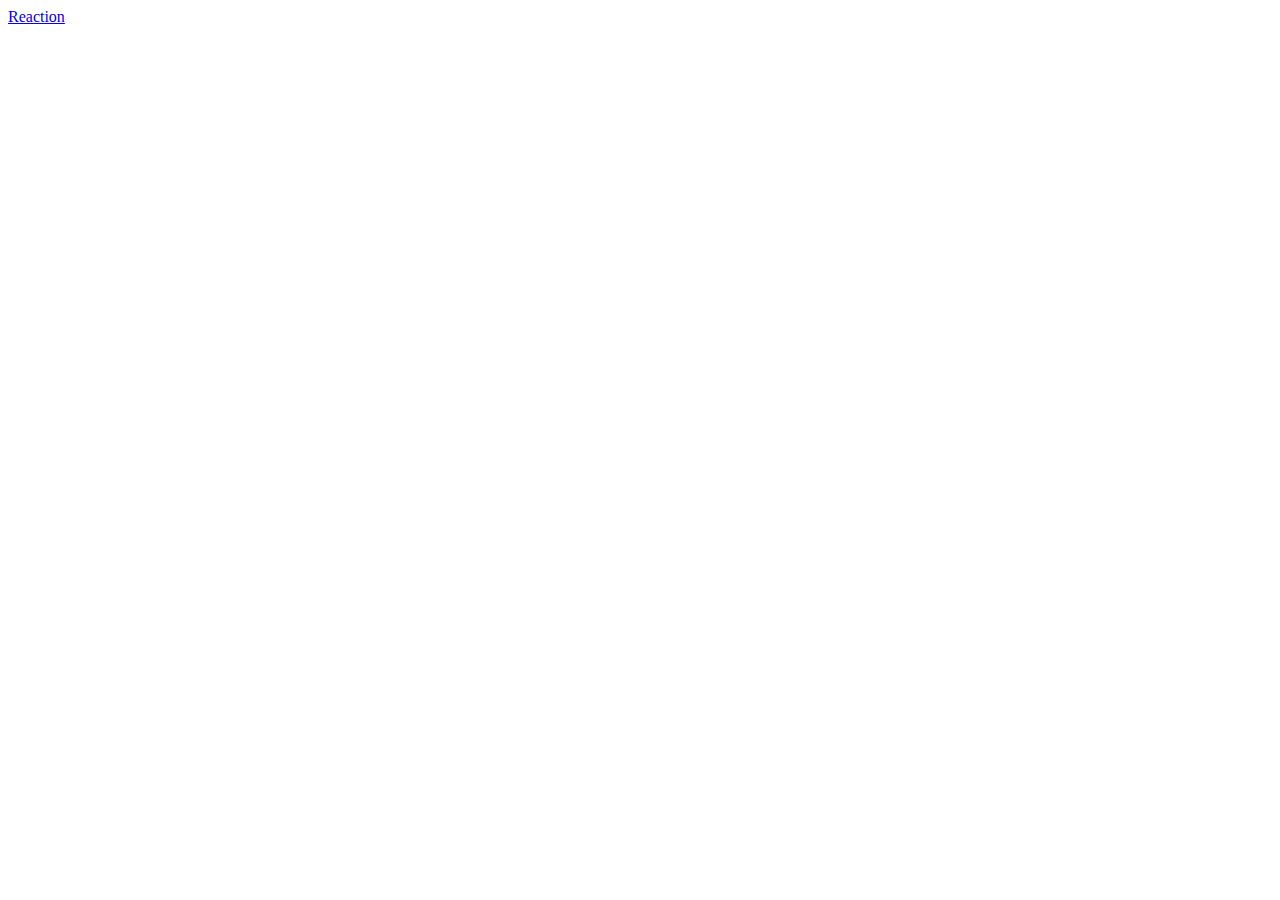
==== index.html @ 860e8c31 "Premier commit" ====
<!DOCTYPE html>

<html lang="fr">

<head>
    <title>HumanBenchmark</title>
    <script src="index.js"></script>
    <link rel="stylesheet" type="text/css" href="index.css">
</head>

<body>
    <a href="reaction/reaction.html">Reaction</a>
</body>

</html>
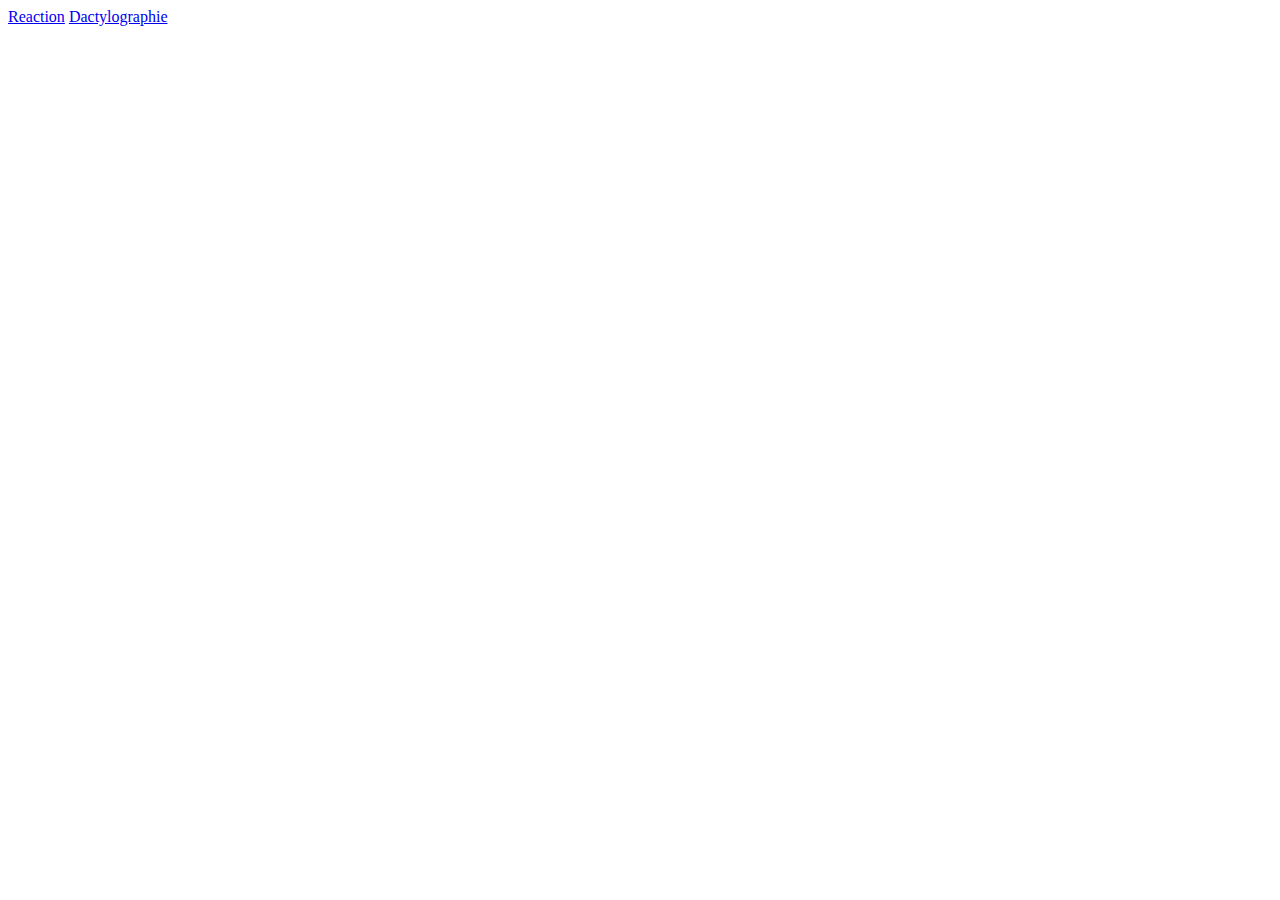
==== commit c8b7903f: "Ajout bouton page d'acceuil et ajout d'un police" ====
--- a/index.html
+++ b/index.html
@@ -10,6 +10,7 @@
 
 <body>
     <a href="reaction/reaction.html">Reaction</a>
+    <a href="dactylo/dactylo.html">Dactylographie</a>
 </body>
 
 </html>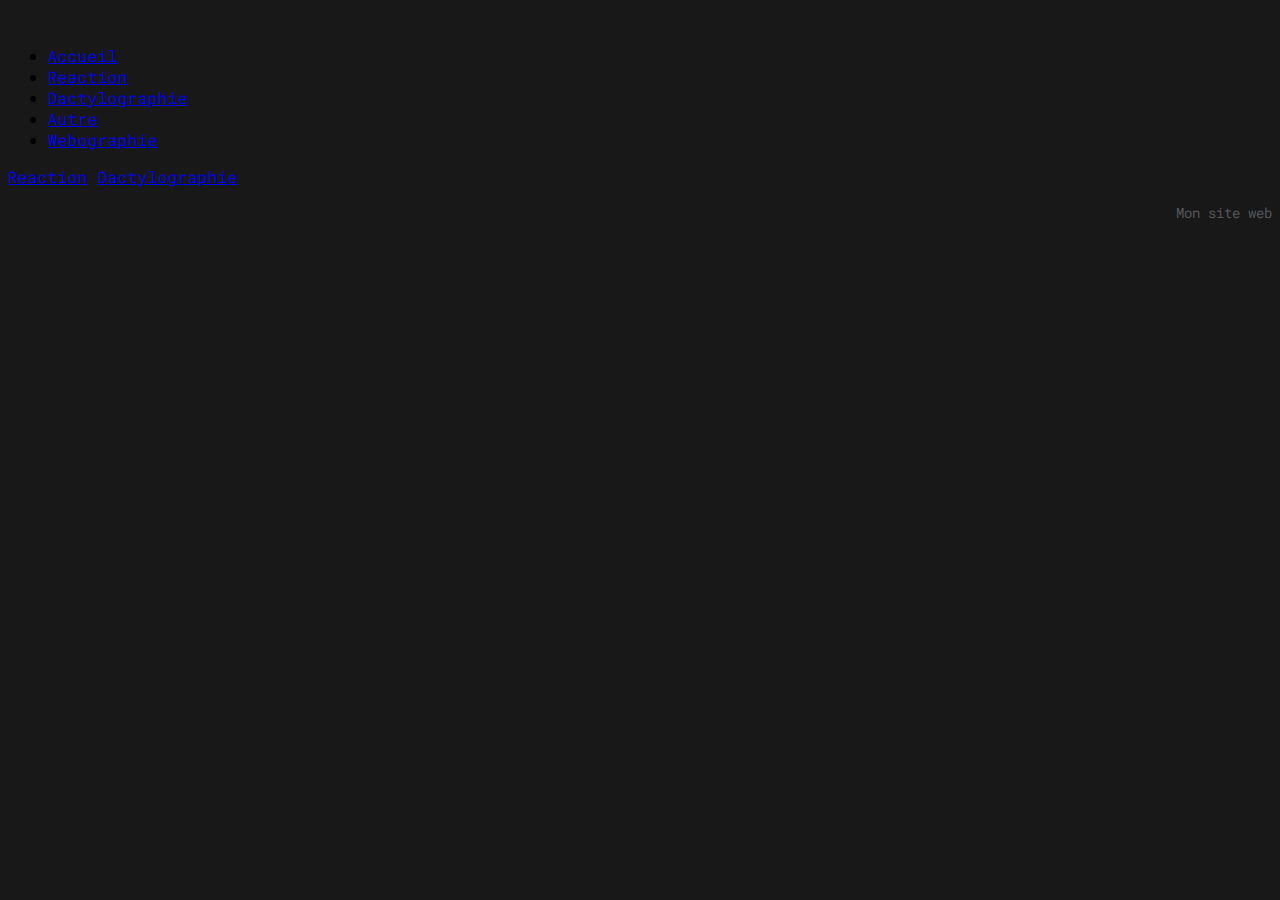
==== commit 21dd3fce: "Amelioration de la dactylographie" ====
--- a/index.html
+++ b/index.html
@@ -5,12 +5,46 @@
 <head>
     <title>HumanBenchmark</title>
     <script src="index.js"></script>
-    <link rel="stylesheet" type="text/css" href="index.css">
+    <link rel="stylesheet" type="text/css" href="../style.css">
 </head>
 
 <body>
-    <a href="reaction/reaction.html">Reaction</a>
-    <a href="dactylo/dactylo.html">Dactylographie</a>
+    <div>
+        <header>
+            <div>
+                <a id="logo" href="../index.html"></a>
+                <img src="../logo.png" alt=""> <!-- à compléter -->
+            </div>
+        </header>
+        <nav>
+            <div>
+                <ul>
+                    <li>
+                        <a href="reaction/reaction.html">Accueil</a>
+                    </li>
+                    <li>
+                        <a href="reaction/reaction.html">Reaction</a>
+                    </li>
+                    <li>
+                        <a href="dactylo/dactylo.html">Dactylographie</a>
+                    </li>
+                    <li>
+                        <a href="dactylo/dactylo.html">Autre</a>
+                    </li>
+                    <li>
+                        <a href="dactylo/dactylo.html">Webographie</a>
+                    </li>
+                </ul>
+            </div>
+        </nav>
+    </div>
+    <section>
+        <a href="reaction/reaction.html">Reaction</a>
+        <a href="dactylo/dactylo.html">Dactylographie</a>
+    </section>
+    <footer>
+        <p>Mon site web</p>
+    </footer>
 </body>
 
 </html>--- a/style.css
+++ b/style.css
@@ -0,0 +1,37 @@
+@import url('https://fonts.googleapis.com/css2?family=Roboto+Mono&display=swap');
+
+#zone {
+    background-color: #1E88E5;
+    height: 20vh;
+    width: 100vw;
+}
+
+.caractere_bon{
+    color: #e5f4f4;
+}
+
+.caractere_mauvais{
+    color: #da3333;
+}
+
+.caractere_en_trop{
+    color: #791717;
+}
+
+
+p{
+    color: #53565a;
+}
+
+
+body{
+    background-color: #181818;
+    font-family: 'Roboto Mono', monospace;
+}
+
+footer{
+    text-align: right;
+    color: rgb(160, 160, 160);
+    line-height: 1.69;
+    font-size: 14px;
+}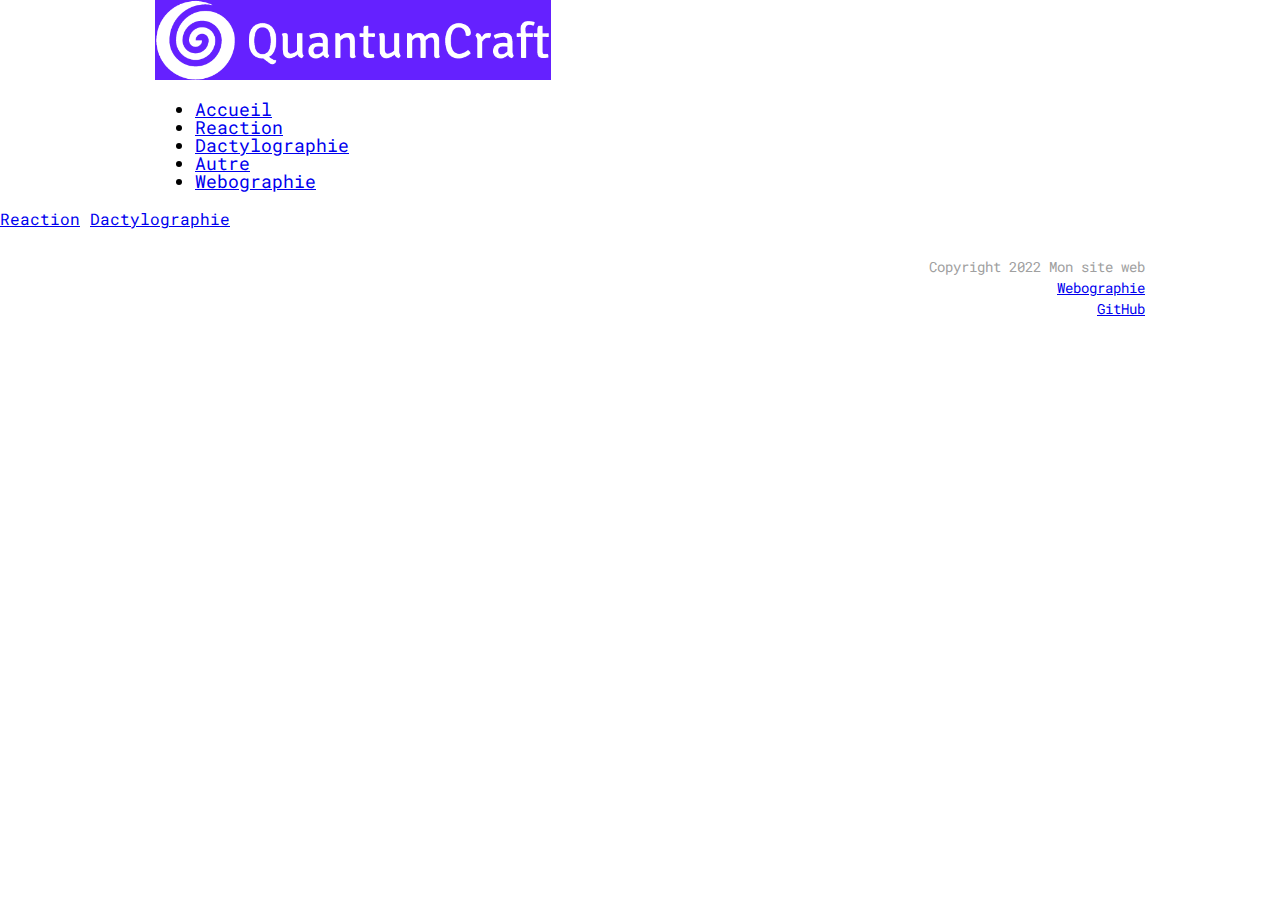
==== commit 6fad983a: "Amélioration de reaction.js" ====
--- a/index.html
+++ b/index.html
@@ -5,22 +5,22 @@
 <head>
     <title>HumanBenchmark</title>
     <script src="index.js"></script>
-    <link rel="stylesheet" type="text/css" href="../style.css">
+    <link rel="stylesheet" type="text/css" href="style.css">
 </head>
 
 <body>
-    <div>
+    <div id="menu">
         <header>
             <div>
                 <a id="logo" href="../index.html"></a>
-                <img src="../logo.png" alt=""> <!-- à compléter -->
+                <img src="logo.png" alt="">
             </div>
         </header>
         <nav>
             <div>
                 <ul>
                     <li>
-                        <a href="reaction/reaction.html">Accueil</a>
+                        <a href="index.html">Accueil</a>
                     </li>
                     <li>
                         <a href="reaction/reaction.html">Reaction</a>
@@ -43,7 +43,9 @@
         <a href="dactylo/dactylo.html">Dactylographie</a>
     </section>
     <footer>
-        <p>Mon site web</p>
+        <p>Copyright 2022 Mon site web</p>
+        <p><a href="webographie.html">Webographie</a></p>
+        <p><a href="https://github.com/mdev9/fluffy-octo-disco">GitHub</a></p>
     </footer>
 </body>
 
--- a/style.css
+++ b/style.css
@@ -6,32 +6,55 @@
     width: 100vw;
 }
 
-.caractere_bon{
+.caractere_bon {
     color: #e5f4f4;
 }
 
-.caractere_mauvais{
+.caractere_mauvais {
     color: #da3333;
 }
 
-.caractere_en_trop{
+.caractere_en_trop {
     color: #791717;
 }
 
 
-p{
+#p_dactylo {
     color: #53565a;
 }
 
 
-body{
-    background-color: #181818;
+body {
+    /* background-color: #181818; */
     font-family: 'Roboto Mono', monospace;
+    margin: 0;
 }
 
-footer{
+footer {
     text-align: right;
     color: rgb(160, 160, 160);
-    line-height: 1.69;
+    line-height: 0.5;
     font-size: 14px;
-}+    padding: 20px;
+    margin: 0px auto;
+    max-width: 1010px;
+    position: relative;
+}
+
+
+#menu {
+    padding: 0px 20px;
+    margin: 0px auto;
+    max-width: 1010px;
+    position: relative;
+    font-weight: 400;
+    outline: 0;
+    box-sizing: border-box;
+    color: black;
+    font-size: 18px;
+    line-height: 1;
+}
+
+img {
+    max-height: 80px;
+}
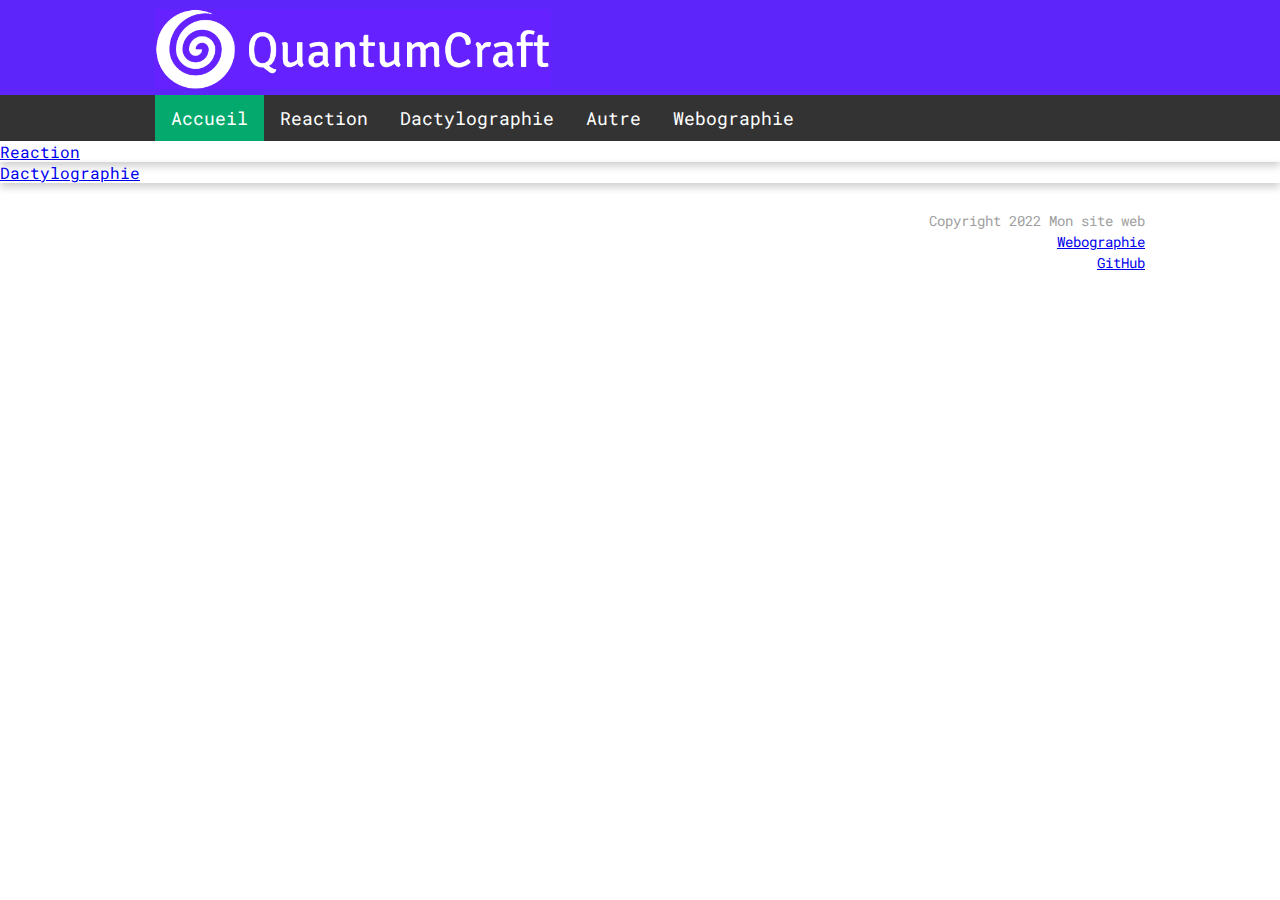
==== commit f65cd8b1: "css" ====
--- a/index.html
+++ b/index.html
@@ -11,16 +11,16 @@
 <body>
     <div id="menu">
         <header>
-            <div>
-                <a id="logo" href="../index.html"></a>
+            <div id="logo">
+                <a href="../index.html"></a>
                 <img src="logo.png" alt="">
             </div>
         </header>
         <nav>
-            <div>
-                <ul>
+            <div id="nav_div">
+                <ul id="nav_ul">
                     <li>
-                        <a href="index.html">Accueil</a>
+                        <a href="index.html" class="actif">Accueil</a>
                     </li>
                     <li>
                         <a href="reaction/reaction.html">Reaction</a>
@@ -39,8 +39,14 @@
         </nav>
     </div>
     <section>
-        <a href="reaction/reaction.html">Reaction</a>
-        <a href="dactylo/dactylo.html">Dactylographie</a>
+        <div class="card">
+            <a href="reaction/reaction.html">Reaction</a>
+        </div>
+
+        <div class="card">
+            <a href="dactylo/dactylo.html">Dactylographie</a>            
+        </div>
+        
     </section>
     <footer>
         <p>Copyright 2022 Mon site web</p>
--- a/style.css
+++ b/style.css
@@ -1,60 +1,129 @@
-@import url('https://fonts.googleapis.com/css2?family=Roboto+Mono&display=swap');
+@import url("https://fonts.googleapis.com/css2?family=Roboto+Mono&display=swap");
 
 #zone {
-    background-color: #1E88E5;
-    height: 20vh;
-    width: 100vw;
+  background-color: #1e88e5;
+  height: 20vh;
+  width: 100vw;
 }
 
 .caractere_bon {
-    color: #e5f4f4;
+  color: #e5f4f4;
 }
 
 .caractere_mauvais {
-    color: #da3333;
+  color: #da3333;
 }
 
 .caractere_en_trop {
-    color: #791717;
+  color: #791717;
 }
 
-
 #p_dactylo {
-    color: #53565a;
+  color: #53565a;
 }
 
-
 body {
-    /* background-color: #181818; */
-    font-family: 'Roboto Mono', monospace;
-    margin: 0;
+  /* background-color: #181818; */
+  font-family: "Roboto Mono", monospace;
+  margin: 0;
 }
 
 footer {
-    text-align: right;
-    color: rgb(160, 160, 160);
-    line-height: 0.5;
-    font-size: 14px;
-    padding: 20px;
-    margin: 0px auto;
-    max-width: 1010px;
-    position: relative;
+  text-align: right;
+  color: rgb(160, 160, 160);
+  line-height: 0.5;
+  font-size: 14px;
+  padding: 20px;
+  margin: 0px auto;
+  max-width: 1010px;
+  position: relative;
 }
 
-
 #menu {
-    padding: 0px 20px;
-    margin: 0px auto;
-    max-width: 1010px;
-    position: relative;
-    font-weight: 400;
-    outline: 0;
-    box-sizing: border-box;
-    color: black;
-    font-size: 18px;
-    line-height: 1;
+  font-weight: 400;
+  outline: 0;
+  font-size: 18px;
+  line-height: 1;
 }
 
 img {
-    max-height: 80px;
+  max-height: 80px;
 }
+
+header {
+  background-color: #5e25fb;
+  padding: 1vh;
+}
+
+/* https://www.w3schools.com/howto/howto_css_cards.asp */
+.card {
+  box-shadow: 0 4px 8px 0 rgba(0, 0, 0, 0.2);
+  transition: 0.3s;
+}
+
+.card:hover {
+  box-shadow: 0 8px 16px 0 rgba(0, 0, 0, 0.2);
+}
+
+#logo {
+  padding: 0px 20px;
+  margin: 0px auto;
+  max-width: 1010px;
+  position: relative;
+  box-sizing: border-box;
+  margin-bottom: -5px;
+}
+
+nav {
+  background-color: #333;
+}
+
+#nav_div {
+  padding: 0px 20px;
+  margin: 0px auto;
+  max-width: 1010px;
+  position: relative;
+  box-sizing: border-box;
+}
+
+#nav_ul {
+  list-style-type: none;
+  margin: 0;
+  padding: 0;
+  overflow: hidden;
+  background-color: #333;
+  position: sticky;
+  top: 0;
+  width: 100%;
+  /* padding-left: 20%;
+    padding-right: 20%; */
+}
+
+li {
+  float: left;
+}
+
+li a {
+  display: block;
+  color: white;
+  text-align: center;
+  padding: 14px 16px;
+  text-decoration: none;
+}
+
+/* Page active */
+.actif {
+  background-color: #04aa6d;
+  color: white;
+}
+
+/* Change la couleur de l'élément au survol */
+li a:hover {
+  background-color: #555;
+  color: white;
+}
+
+/* Sauf si c'est l'élément actif*/
+li a:hover:not(.actif) {
+  background-color: #111;
+}
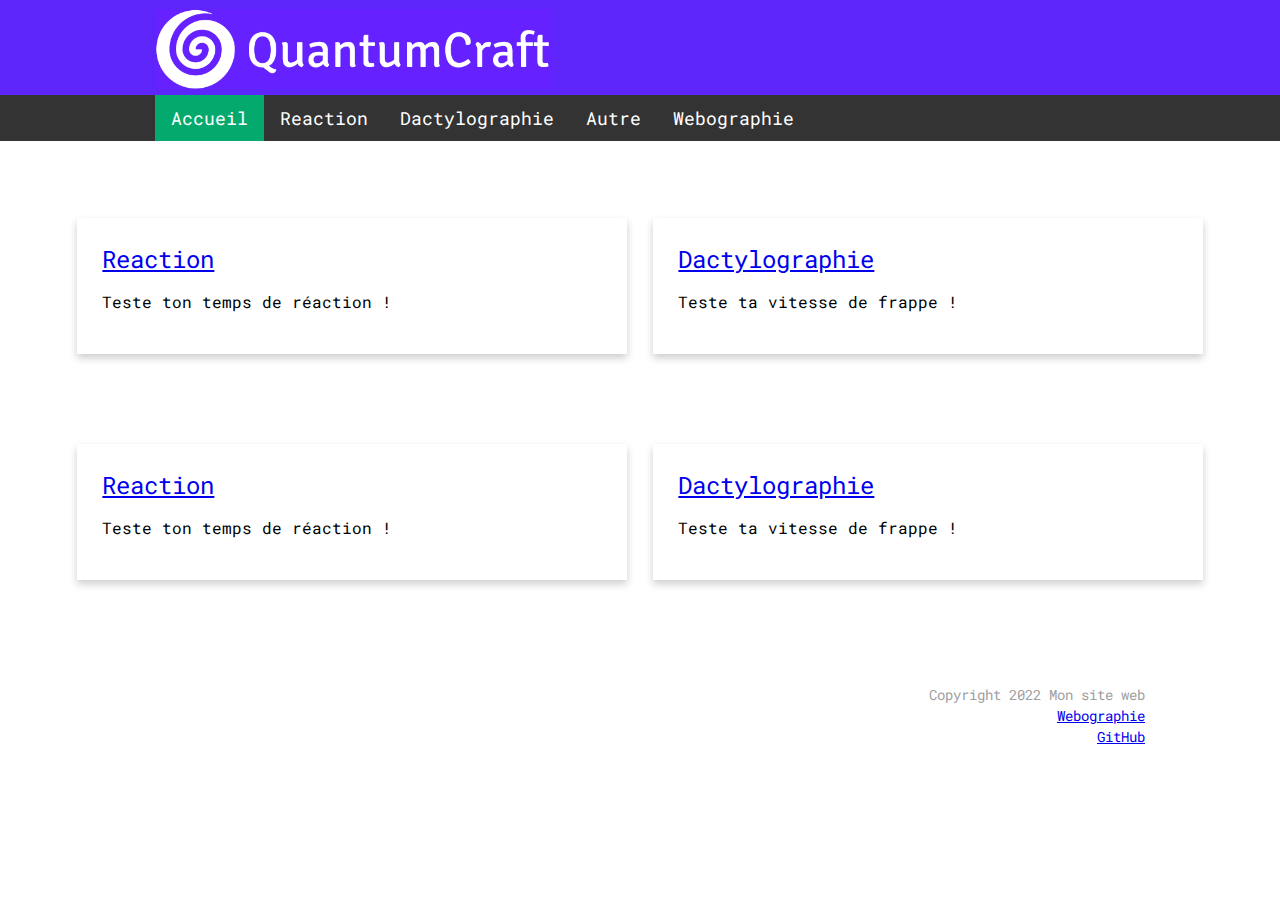
==== commit b831d026: "dactylo possibilite de recommencer le jeu et textes aléatoires, ajout de styles" ====
--- a/index.html
+++ b/index.html
@@ -32,21 +32,36 @@
                         <a href="dactylo/dactylo.html">Autre</a>
                     </li>
                     <li>
-                        <a href="dactylo/dactylo.html">Webographie</a>
+                        <a href="webographie.html">Webographie</a>
                     </li>
                 </ul>
             </div>
         </nav>
     </div>
     <section>
-        <div class="card">
-            <a href="reaction/reaction.html">Reaction</a>
+        <div class="flex-container">
+            <div class="card">
+                <a href="reaction/reaction.html">Reaction</a>
+                <p>Teste ton temps de réaction !</p>
+            </div>
+
+            <div class="card">
+                <a href="dactylo/dactylo.html">Dactylographie</a>
+                <p>Teste ta vitesse de frappe !</p>
+            </div>
+        </div>
+        <div class="flex-container">
+            <div class="card">
+                <a href="reaction/reaction.html">Reaction</a>
+                <p>Teste ton temps de réaction !</p>
+            </div>
+
+            <div class="card">
+                <a href="dactylo/dactylo.html">Dactylographie</a>
+                <p>Teste ta vitesse de frappe !</p>
+            </div>
         </div>
 
-        <div class="card">
-            <a href="dactylo/dactylo.html">Dactylographie</a>            
-        </div>
-        
     </section>
     <footer>
         <p>Copyright 2022 Mon site web</p>
--- a/style.css
+++ b/style.css
@@ -7,23 +7,27 @@
 }
 
 .caractere_bon {
-  color: #e5f4f4;
+  color: #212b43;
 }
 
 .caractere_mauvais {
-  color: #da3333;
+  color: #db002c;
 }
 
 .caractere_en_trop {
-  color: #791717;
+  color: #8b0303;
 }
 
-#p_dactylo {
-  color: #53565a;
+#card-dactylo {
+  background-color: #ffefef;
+}
+
+#p-dactylo {
+  color: #6bd1e7;
+  font-size: 1.3em;
 }
 
 body {
-  /* background-color: #181818; */
   font-family: "Roboto Mono", monospace;
   margin: 0;
 }
@@ -55,10 +59,28 @@
   padding: 1vh;
 }
 
+.flex-container {
+  display: flex;
+  flex-direction: row;
+  flex-wrap: wrap;
+  justify-content: space-around;
+  align-items: center;
+  margin: 5vw;
+  /*max-width: 1010px;
+  position: relative; */
+}
+
+
 /* https://www.w3schools.com/howto/howto_css_cards.asp */
 .card {
+  padding: 2vw; 
+  flex: 1;
+  margin: 1vw;
   box-shadow: 0 4px 8px 0 rgba(0, 0, 0, 0.2);
-  transition: 0.3s;
+}
+
+.card > a {
+  font-size: 1.5em;
 }
 
 .card:hover {
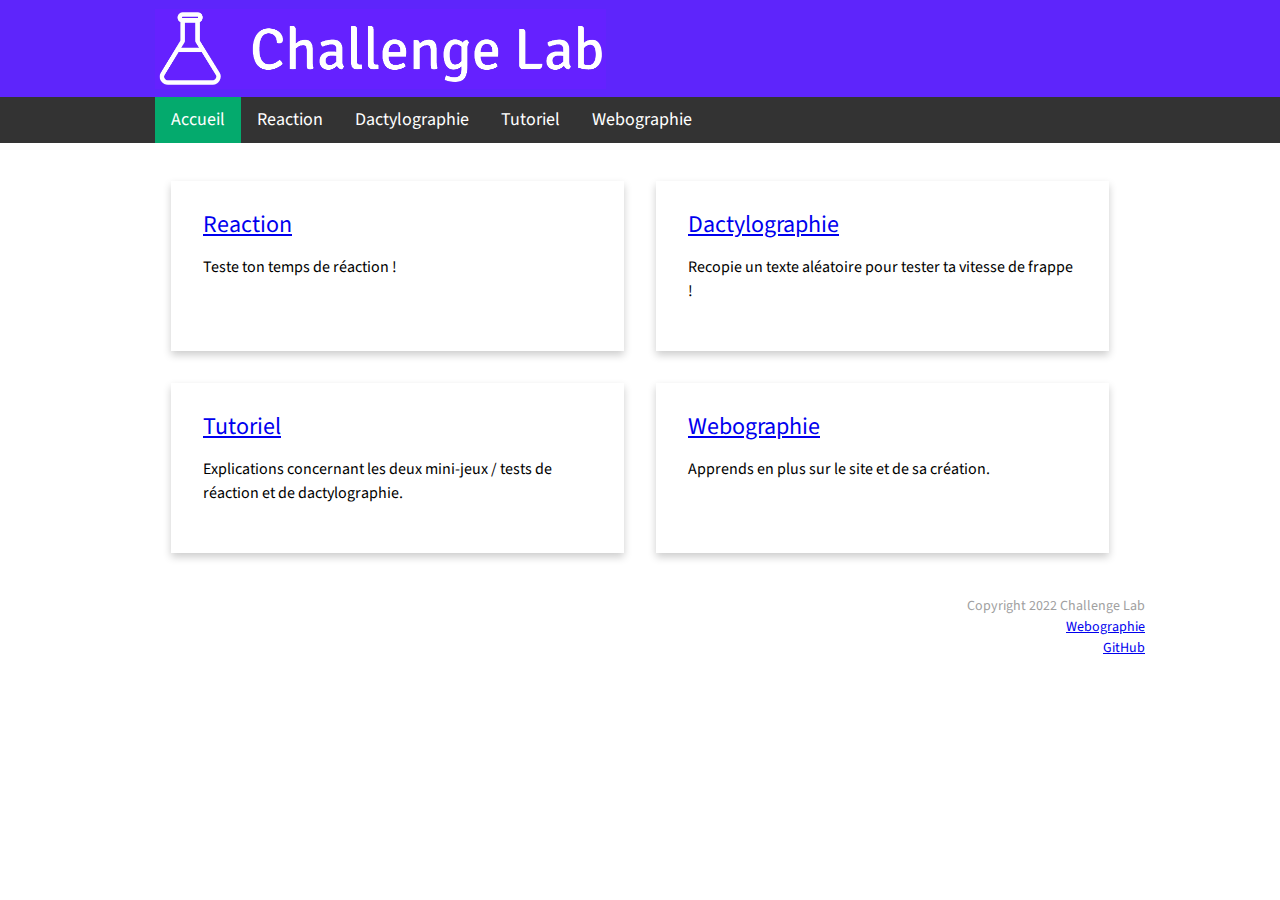
==== commit 069ec3ac: "Version finale : ajout de webographie et page tutoriel ainsi que modifications css" ====
--- a/index.html
+++ b/index.html
@@ -3,6 +3,7 @@
 <html lang="fr">
 
 <head>
+    <meta charset="UTF-8">
     <title>HumanBenchmark</title>
     <script src="index.js"></script>
     <link rel="stylesheet" type="text/css" href="style.css">
@@ -20,25 +21,26 @@
             <div id="nav_div">
                 <ul id="nav_ul">
                     <li>
-                        <a href="index.html" class="actif">Accueil</a>
+                        <a href="index.html" class="nav_li_a actif">Accueil</a>
                     </li>
                     <li>
-                        <a href="reaction/reaction.html">Reaction</a>
+                        <a href="reaction/reaction.html" class="nav_li_a">Reaction</a>
                     </li>
                     <li>
-                        <a href="dactylo/dactylo.html">Dactylographie</a>
+                        <a href="dactylo/dactylo.html" class="nav_li_a">Dactylographie</a>
                     </li>
                     <li>
-                        <a href="dactylo/dactylo.html">Autre</a>
+                        <a href="tutoriel.html" class="nav_li_a">Tutoriel</a>
                     </li>
                     <li>
-                        <a href="webographie.html">Webographie</a>
+                        <a href="webographie.html" class="nav_li_a">Webographie</a>
                     </li>
                 </ul>
             </div>
         </nav>
     </div>
     <section>
+        <br>
         <div class="flex-container">
             <div class="card">
                 <a href="reaction/reaction.html">Reaction</a>
@@ -47,24 +49,24 @@
 
             <div class="card">
                 <a href="dactylo/dactylo.html">Dactylographie</a>
-                <p>Teste ta vitesse de frappe !</p>
+                <p>Recopie un texte aléatoire pour tester ta vitesse de frappe !</p>
             </div>
         </div>
         <div class="flex-container">
             <div class="card">
-                <a href="reaction/reaction.html">Reaction</a>
-                <p>Teste ton temps de réaction !</p>
+                <a href="tutoriel.html">Tutoriel</a>
+                <p>Explications concernant les deux mini-jeux / tests de réaction et de dactylographie.</p>
             </div>
 
             <div class="card">
-                <a href="dactylo/dactylo.html">Dactylographie</a>
-                <p>Teste ta vitesse de frappe !</p>
+                <a href="dactylo/dactylo.html">Webographie</a>
+                <p>Apprends en plus sur le site et de sa création.</p>
             </div>
         </div>
 
     </section>
     <footer>
-        <p>Copyright 2022 Mon site web</p>
+        <p>Copyright 2022 Challenge Lab</p>
         <p><a href="webographie.html">Webographie</a></p>
         <p><a href="https://github.com/mdev9/fluffy-octo-disco">GitHub</a></p>
     </footer>
--- a/style.css
+++ b/style.css
@@ -1,8 +1,11 @@
 @import url("https://fonts.googleapis.com/css2?family=Roboto+Mono&display=swap");
+@import url('https://fonts.googleapis.com/css2?family=Source+Sans+Pro&display=swap');
+@import url('https://fonts.googleapis.com/css2?family=Source+Sans+Pro:wght@600&display=swap');
+
 
 #zone {
-  background-color: #1e88e5;
-  height: 20vh;
+  background-color: #ffffff;
+  height: 10em;
   width: 100vw;
 }
 
@@ -11,24 +14,25 @@
 }
 
 .caractere_mauvais {
-  color: #db002c;
+  color: #da002c;
 }
 
 .caractere_en_trop {
-  color: #8b0303;
+  color: #a30000;
 }
 
 #card-dactylo {
-  background-color: #ffefef;
+  background-color: #ffffff;
 }
 
 #p-dactylo {
-  color: #6bd1e7;
+  color: #c5c5c5;
   font-size: 1.3em;
+  font-family: "Roboto Mono", monospace;
 }
 
 body {
-  font-family: "Roboto Mono", monospace;
+  font-family: 'Source Sans Pro', sans-serif;
   margin: 0;
 }
 
@@ -59,27 +63,38 @@
   padding: 1vh;
 }
 
+section {
+  padding: 0px 20px;
+  margin: 0px auto;
+  max-width: 1010px;
+  position: relative;
+  box-sizing: border-box;
+}
+
 .flex-container {
   display: flex;
   flex-direction: row;
   flex-wrap: wrap;
   justify-content: space-around;
-  align-items: center;
-  margin: 5vw;
-  /*max-width: 1010px;
-  position: relative; */
 }
 
+.flex-container-column {
+  display: flex;
+  flex-direction: column;
+  flex-wrap: wrap;
+  justify-content: space-around;
+}
 
 /* https://www.w3schools.com/howto/howto_css_cards.asp */
 .card {
-  padding: 2vw; 
+  padding: 2em;
   flex: 1;
-  margin: 1vw;
+  margin: 1em;
   box-shadow: 0 4px 8px 0 rgba(0, 0, 0, 0.2);
+  line-height: 1.5em;
 }
 
-.card > a {
+.card>a {
   font-size: 1.5em;
 }
 
@@ -117,15 +132,17 @@
   position: sticky;
   top: 0;
   width: 100%;
-  /* padding-left: 20%;
-    padding-right: 20%; */
 }
 
 li {
   float: left;
 }
 
-li a {
+.float-none {
+  float: none !important;
+}
+
+.nav_li_a {
   display: block;
   color: white;
   text-align: center;
@@ -149,3 +166,17 @@
 li a:hover:not(.actif) {
   background-color: #111;
 }
+
+.centre {
+  text-align: center;
+}
+
+button {
+  background-color: #04aa6d;
+  color: white;
+  padding: 14px 20px;
+  margin: 8px 0;
+  border: none;
+  cursor: pointer;
+  width: 20%;
+}